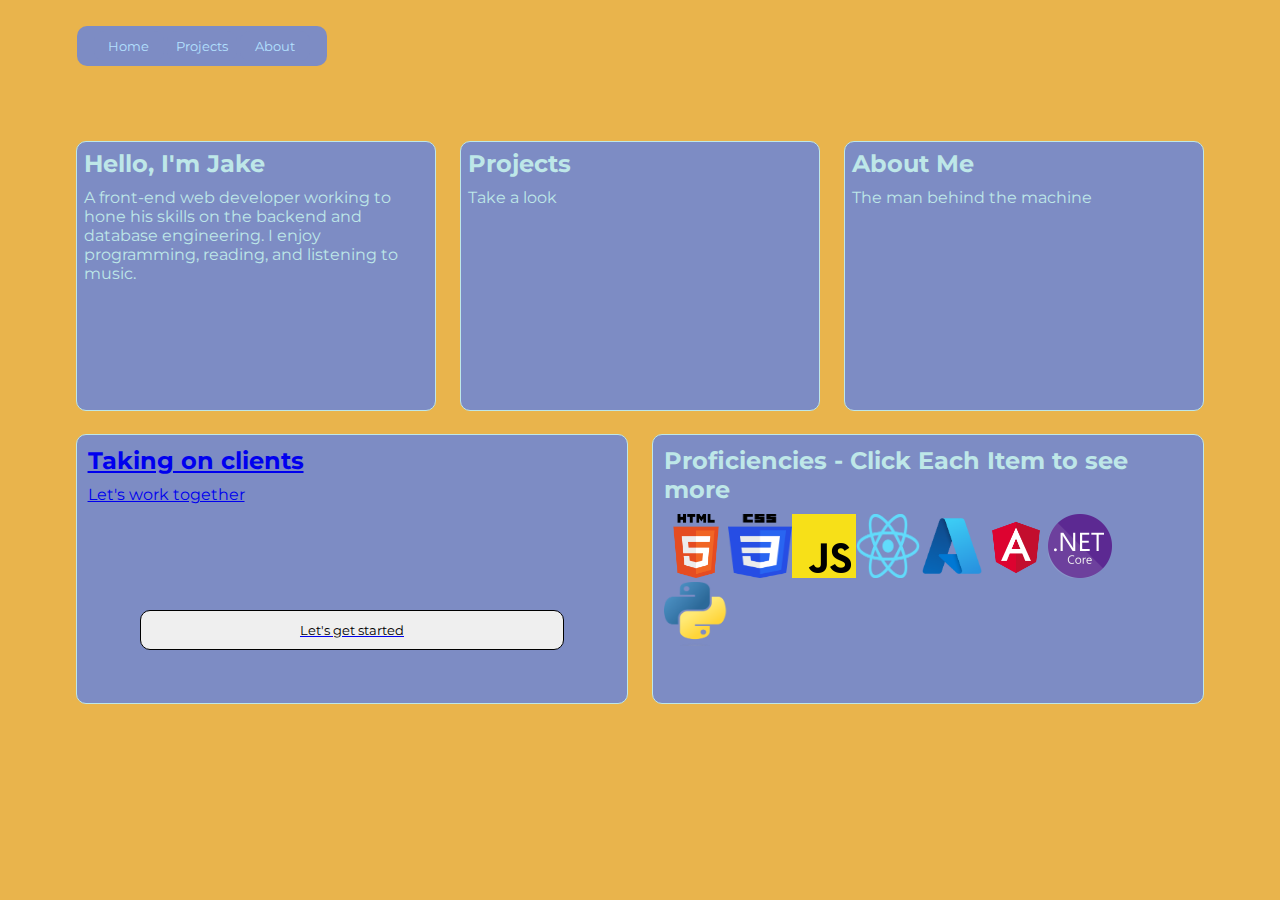
==== index.html @ 0e2a65b5 "added .NET project link to portfolio." ====
<!DOCTYPE html>
<html lang="en">
<head>
    <meta charset="UTF-8">
    <meta http-equiv="X-UA-Compatible" content="IE=edge">
    <meta name="viewport" content="width=device-width, initial-scale=1.0">
    <script src="Portfolio.js"></script>
    <title>Jacob Schoff Portfolio</title>
    <link rel="stylesheet" type="text/css" href="slick/slick.css"/>
    <link rel="stylesheet" type="text/css" href="slick/slick-theme.css"/>
    <link rel="stylesheet" href="Portfolio.css">
    <link rel="preconnect" href="https://fonts.googleapis.com">
    <link rel="preconnect" href="https://fonts.gstatic.com" crossorigin>
    <link href="https://fonts.googleapis.com/css2?family=Montserrat:ital,wght@0,100;0,200;0,300;0,400;1,100;1,200;1,300;1,400&family=Nunito:ital,wght@0,500;1,500&family=Roboto:ital,wght@0,100;0,300;0,400;0,500;0,700;0,900;1,100;1,300;1,400;1,500;1,700;1,900&display=swap" rel="stylesheet">
</head>
<body>
    <nav>
        <div id="topNav">
            <ul id="windowSelection">
                <li><button class="windowSelectionButton" id="navButtonHome" onclick="showHome()">Home</button></li>
                <li><button class="windowSelectionButton" id="navButtonPortfolio" onclick="showPortfolio()">Projects</button></li>
                <li><button class="windowSelectionButton" id="navButtonAbout" onclick="showAbout()">About</button></li>
            </ul>
        </div>
    </nav>

    <div id="homeArea" class="contentWindow">
        <div class="displayrow">
            <div class="textfield">
                <div class="textFieldContent">
                    <h2 class="windowTitle">Hello, I'm Jake</h2>
                    <p>A front-end web developer working to hone his skills on the backend and database engineering.
                        I enjoy programming, reading, and listening to music.
                    </p>
                </div>
            </div>
            <div class="textfield" onclick="showPortfolio()">
                <div class="textFieldContent" >
                    <h2 class="windowTitle" >Projects</h2>
                    <p>Take a look</p>
                </div>
            </div>
            <div class="textfield" onclick="showAbout()">
                <div class="textFieldContent">
                    <h2 class="windowTitle">About Me</h2>
                    <p>The man behind the machine</p>
                </div>
            </div>
        </div>
        <div class="displayrow">
            <div id="availableToWork" class="textfield">
                <div class="textFieldContent">
                    <a href="https://schoffsoftware.com/home">
                    <h2 class="windowTitle">Taking on clients</h2>
                    <p>Let's work together</p>
                    <div id="connectButtonField">
                       <button id="connectButton">Let's get started</button>
                    </div>
                    </a>
                </div>
            </div>
            <div id="proficiencies" class="textfield">
                <div class="textFieldContent">
                    <h2 class="windowTitle">Proficiencies - Click Each Item to see more</h2>
                    <div class="main-slider">
                        <ul id="languagePhotos">
                            <li><a href="JavaScriptProjects.html"><img class="languageLogo" title="HTML" src="./Assets/HTML5_logo_and_wordmark.svg.png"></a></li>
                            <li><a href="JavaScriptProjects.html"><img class="languageLogo" title="CSS" src="./Assets/CSS3_logo_and_wordmark.svg.png"></a></li>
                            <li><a href="JavaScriptProjects.html"><img class="languageLogo" title="JavaScript" src="./Assets/javascript.png"></a></li>
                            <li><a href="https://schoffsoftwaremortgageapp.netlify.app/"><img class="languageLogo" title="React" src="./Assets/React-icon.svg.png"></a></li>
                            <li><img class="languageLogo" title="Azure" src="./Assets/Microsoft Azure logo.png"></li>
                            <li><img class="languageLogo" title="Angular" src="./Assets/Angular Logo.png"></li>
                            <li><a href="https://github.com/jschoff155/FamilyRecipeApplication"><img class="languageLogo" title=".NET" src="./Assets/dotnet logo.png"></a></li>
                            <li><img class="languageLogo" title="Python" src="./Assets/Python-logo-notext.svg.png"></li>
                        </ul>
                    </div>
                </div>
            </div>
        </div>
    </div>
    
    
    <div id="portfolio" class="contentWindow">
        <div class="textfield">
            <div class="textFieldContent">
                <h2>Projects</h2>
                <div id="projectGuideArea">
                    <div class="projectArea">
                        <h2 class="projectTitle">Subzero Mobile Detailing</h2>
                        <h4 class="projectDescription">BUILT FOR CLIENT: Mobile detailing webpage for small business owner</h4>
                        <button class="projectButton" onclick="gotoSubZero()">See the page</button>
                    </div>
                    <div class="projectArea">
                        <h2 class="projectTitle">Ricos Tacos</h2>
                        <h4 class="projectDescription">BUILT FOR CLIENT: Includes a menu, hours, location, ingredients, and more about Ames' best Taco Truck</h4>
                        <button class="projectButton" onclick="gotoRicos()">See the page</button>
                    </div>
                    <div class="projectArea">
                        <h2 class="projectTitle">Home Finance Hero</h2>
                        <h4 class="projectDescription">React Application providing you a status on how ready for applying for a home loan you are.</h4>
                        <button class="projectButton">Coming Soon</button>
                    </div>
                </div>
            </div>
        </div>
    </div>
    
    
    <div id="aboutMe" class="contentWindow">
        <div class="textfield">
            <div class="textFieldContent">
                <h2>About Me</h2>
                <h2>Software Engineer</h2>
                <p>Continuous growth and development are how I choose to live my life. I practice coding, strength train, and learn new skills
                    to continue to better myself as an individual. Developing others into their best selves has been a hallmark of my professional career
                    acting as a team lead and facilitator for the better part of a decade.
                </p>
            </div>
        </div>
        <div id="educationArea">
            <div class="textfield">
                <div class="textFieldContent">
                    <h1>Continuing Education</h1>
                        <h2>Coursera</h2>
                    <div id="courseraCourses">
                        <div id="completedCourses">
                            <ul>
                                <li style="font-size:1.4em;">Completed Courses</li>
                                <li>ASP.NET for Experienced Developers Specialization</li>
                                <li>Introduction to .NET Core</li>
                            </ul>
                        </div>
                        <div id="enrolledCourses">
                            <ul>
                                <li style="font-size:1.4em;">Enrolled Courses</li>
                                <li>Meta Front-End Developer Professional Certificate</li>
                                <li>IBM Full Stack Software Developer Professional Certificate</li>
                            </ul>
                        </div>
                    </div>
                </div>
            </div>
        </div>
    </div>
</body>
</html>
---- Portfolio.css ----
*{
    margin:0;
    padding:0;
    box-sizing: border-box;
    font-family: 'Montserrat', sans-serif;
}
#portfolio, #aboutMe{
    display:none;
}
/*color pallet
#B4E1FF;;
#E9B44C;
#9B2915;
#595358;
*/
ul{
    list-style-type: none;
}
body{
    background-color: #E9B44C;
}
#topNav{
    margin-left:6%;
    margin-top: 2%;
    padding:5px;
    background-color: #7D8CC4;
    width:250px;
    border-radius: 10px;
}
#windowSelection{
    display:flex;
    justify-content: space-between;
    margin-left:5%;
    margin-right:5%;
}
.windowSelectionButton{
    background-color: #7D8CC4;
    color:#B4E1FF;
    border-radius:10px;
    border-style:none;
    width:70px;
    height:30px;
}
.windowSelectionButton:hover{
    background-color:#E9B44C;
}
.contentWindow{
margin:5%;
}
.displayrow{
    display:flex;
}
.textfield{
    width:90%;
    border-style:solid;
    border-width:1px;
    border-radius:10px;
    min-width:200px;
    margin: 1%;
    min-height:30vh;
    background-color: #7D8CC4;
    color:#BEE7E8;
}
.textFieldContent{
    margin:2%;
}
.windowTitle{
    margin-bottom:10px;
}
#connectButtonField{
    display:flex;
    margin-top:20%;
    justify-content: center;
}
#connectButton{
    width:80%;
    height:3em;
    border-style:solid;
    border-width:1px;
    border-radius:10px;
}
#educationArea{
    text-align:center;
}
#courseraCourses{
    column-count:2;
}
#projectGuideArea{
    display:flex;
}
.projectArea{
    width:30%;
    text-align: center;
    border-style:solid;
    margin:20px;
    padding:20px;
    border-radius:10px;
}
.projectButton, .projectTitle, .projectDescription{
    margin:20px;
}
.projectButton{
    width:50%;
    height: 3em;
}
.languageLogo{
    height:4em;
    width:4em;
}
.main-slider{
    display:flex;
    position: absolute;
}
#languagePhotos{
    flex-wrap:wrap;
}
@media only screen and (min-width:800px){
    #languagePhotos{
        display:flex;
        width:90%;
    }
}
@media only screen and (max-width: 800px){
    *{
        text-align: center;
    }
    #topNav{
        display:block;
        width:90%;
        padding:5px;
        background-color: #7D8CC4;
        border-radius: 10px;
    }
    #windowSelection{
        display:flex;
        margin-left:5%;
        margin-right:5%;
    }
    .windowSelectionButton{
        background-color: #7D8CC4;
        color:#B4E1FF;
        border-radius:10px;
        border-style:none;
        width:70px;
        height:30px;
    }
    .windowSelectionButton:hover{
        background-color:#E9B44C;
    }
    .contentWindow{
    margin:5%;
    }
    .displayrow{
        display:block;
    }
    .textfield{
        border-style:solid;
        border-width:1px;
        border-radius:10px;
        width:90%;
        min-height:30vh;
        background-color: #7D8CC4;
        color:#BEE7E8;
    }
    .windowTitle{
        margin-bottom:10px;
    }
    #connectButtonField{
        display:flex;
        margin-top:20%;
        justify-content: center;
    }
    #connectButton{
        width:80%;
        height:3em;
        border-style:solid;
        border-width:1px;
        border-radius:10px;
    }
    #languagePhotos{
        display: flex;
        width:80%;
        margin-left:10%;
        margin-right:10%;
    }
    .languageLogo{
        height:4em;
        width: 4em;
        margin:5px;
    }
    #educationArea{
        text-align:center;
    }
    #courseraCourses{
        column-count:2;
    }
    #projectGuideArea{
        display:block;
    }
    .projectArea{
        width:80%;
        text-align: center;
        border-style:solid;
        margin:20px;
        padding:20px;
        border-radius:10px;
    }
    .projectButton, .projectTitle, .projectDescription{
        margin:20px;
    }
    .projectButton{
        width:50%;
        height: 3em;
    }
}
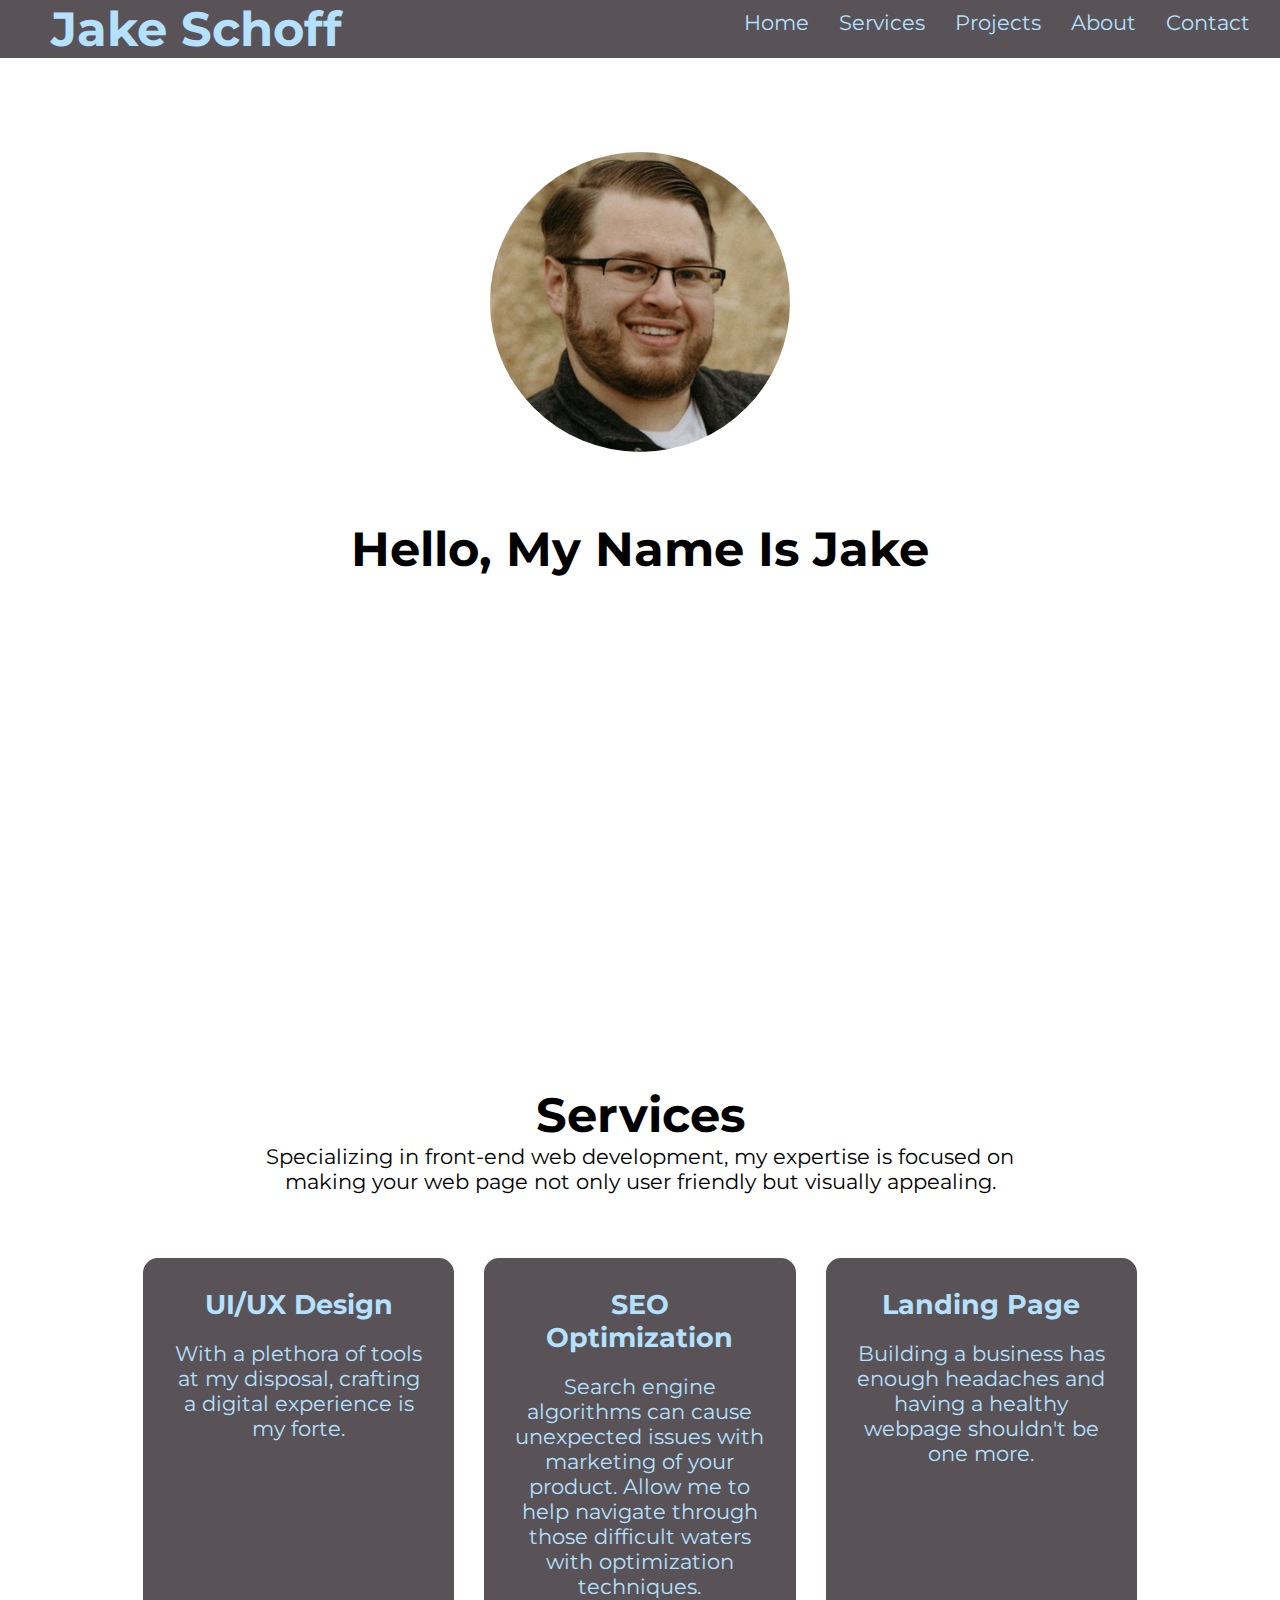
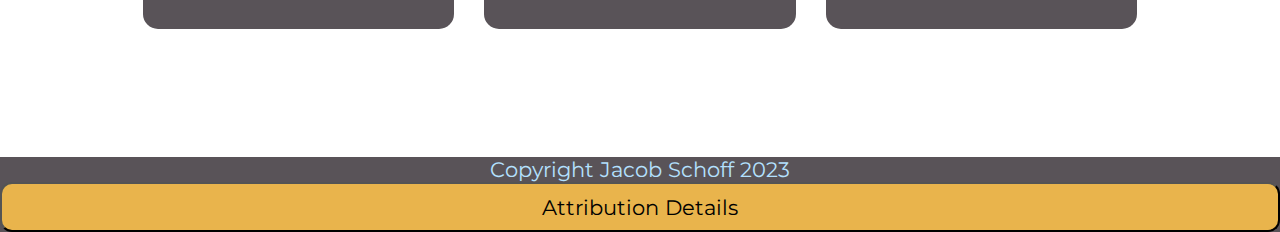
==== commit ec04662f: "Broke down portfolio page into separate pages." ====
--- a/index.html
+++ b/index.html
@@ -6,141 +6,80 @@
     <meta name="viewport" content="width=device-width, initial-scale=1.0">
     <script src="Portfolio.js"></script>
     <title>Jacob Schoff Portfolio</title>
-    <link rel="stylesheet" type="text/css" href="slick/slick.css"/>
-    <link rel="stylesheet" type="text/css" href="slick/slick-theme.css"/>
     <link rel="stylesheet" href="Portfolio.css">
     <link rel="preconnect" href="https://fonts.googleapis.com">
     <link rel="preconnect" href="https://fonts.gstatic.com" crossorigin>
     <link href="https://fonts.googleapis.com/css2?family=Montserrat:ital,wght@0,100;0,200;0,300;0,400;1,100;1,200;1,300;1,400&family=Nunito:ital,wght@0,500;1,500&family=Roboto:ital,wght@0,100;0,300;0,400;0,500;0,700;0,900;1,100;1,300;1,400;1,500;1,700;1,900&display=swap" rel="stylesheet">
 </head>
 <body>
-    <nav>
-        <div id="topNav">
-            <ul id="windowSelection">
-                <li><button class="windowSelectionButton" id="navButtonHome" onclick="showHome()">Home</button></li>
-                <li><button class="windowSelectionButton" id="navButtonPortfolio" onclick="showPortfolio()">Projects</button></li>
-                <li><button class="windowSelectionButton" id="navButtonAbout" onclick="showAbout()">About</button></li>
+    <nav id="Nav">
+        <h1 id="header-name">Jake Schoff</h1>
+        <div id="navMenu">
+            <ul>
+                <li><a href="#homeArea">Home</a></li>
+                <li><a href="#servicesArea">Services</a></li>
+                <li><a href="#projectArea">Projects</a></li>
+                <li><a href="#aboutMeArea">About</a></li>
+                <li><a href="#contactAreaHeader">Contact</a></li>
             </ul>
         </div>
+        <img onclick="menuClick()" id="menuButton" src="Assets/menu.png">
     </nav>
-
-    <div id="homeArea" class="contentWindow">
-        <div class="displayrow">
-            <div class="textfield">
-                <div class="textFieldContent">
-                    <h2 class="windowTitle">Hello, I'm Jake</h2>
-                    <p>A front-end web developer working to hone his skills on the backend and database engineering.
-                        I enjoy programming, reading, and listening to music.
-                    </p>
-                </div>
+    <div id="navMenuMobile">
+        <ul>
+            <li><a onclick="menuClose()" href="index.html">Home</a></li>
+            <li><a onclick="menuClose()" href="">References</a></li>
+            <li><a onclick="menuClose()" href="Projects.html">Projects</a></li>
+            <li><a onclick="menuClose()" href="About.html">About</a></li>
+            <li><a onclick="menuClose()" href="Contact.html">Contact</a></li>
+            <li><a onclick="menuClose()" href="">Close Menu</a></li>
+        </ul>
+    </div>
+    <div id="homeArea">
+        <div id="aboutMeArea">
+            <img id="aboutMePhoto" src="Assets/profile photo stand in.jpg" alt="Jacob_Schoff_Headshot">
+        </div>
+        <div id="homeArea_text">
+            <h1>Hello, My Name Is Jake</h1>
+        </div>
+    </div>
+    <div id="servicesArea">
+        <div id="servicesHeader">
+            <h1>Services</h1>
+            <p>Specializing in front-end web development, my expertise is focused on making your web page
+                not only user friendly but visually appealing.
+            </p>
+        </div>
+        <div id="servicesOffered_blocks">
+            <div class="serviceOffered_singleblock">
+                <h2 class="serviceOffered_header">UI/UX Design</h2>
+                <p class="serviceOffered_text">With a plethora of tools at my disposal, crafting a digital experience is my forte.</p>
             </div>
-            <div class="textfield" onclick="showPortfolio()">
-                <div class="textFieldContent" >
-                    <h2 class="windowTitle" >Projects</h2>
-                    <p>Take a look</p>
-                </div>
+            <div class="serviceOffered_singleblock">
+                <h2 class="serviceOffered_header">SEO Optimization</h2>
+                <p class="serviceOffered_text">Search engine algorithms can cause unexpected issues with marketing of your product. Allow me to help
+                    navigate through those difficult waters with optimization techniques.
+                </p>
             </div>
-            <div class="textfield" onclick="showAbout()">
-                <div class="textFieldContent">
-                    <h2 class="windowTitle">About Me</h2>
-                    <p>The man behind the machine</p>
-                </div>
-            </div>
-        </div>
-        <div class="displayrow">
-            <div id="availableToWork" class="textfield">
-                <div class="textFieldContent">
-                    <a href="https://schoffsoftware.com/home">
-                    <h2 class="windowTitle">Taking on clients</h2>
-                    <p>Let's work together</p>
-                    <div id="connectButtonField">
-                       <button id="connectButton">Let's get started</button>
-                    </div>
-                    </a>
-                </div>
-            </div>
-            <div id="proficiencies" class="textfield">
-                <div class="textFieldContent">
-                    <h2 class="windowTitle">Proficiencies - Click Each Item to see more</h2>
-                    <div class="main-slider">
-                        <ul id="languagePhotos">
-                            <li><a href="JavaScriptProjects.html"><img class="languageLogo" title="HTML" src="./Assets/HTML5_logo_and_wordmark.svg.png"></a></li>
-                            <li><a href="JavaScriptProjects.html"><img class="languageLogo" title="CSS" src="./Assets/CSS3_logo_and_wordmark.svg.png"></a></li>
-                            <li><a href="JavaScriptProjects.html"><img class="languageLogo" title="JavaScript" src="./Assets/javascript.png"></a></li>
-                            <li><a href="https://schoffsoftwaremortgageapp.netlify.app/"><img class="languageLogo" title="React" src="./Assets/React-icon.svg.png"></a></li>
-                            <li><img class="languageLogo" title="Azure" src="./Assets/Microsoft Azure logo.png"></li>
-                            <li><img class="languageLogo" title="Angular" src="./Assets/Angular Logo.png"></li>
-                            <li><a href="https://github.com/jschoff155/FamilyRecipeApplication"><img class="languageLogo" title=".NET" src="./Assets/dotnet logo.png"></a></li>
-                            <li><img class="languageLogo" title="Python" src="./Assets/Python-logo-notext.svg.png"></li>
-                        </ul>
-                    </div>
-                </div>
+            <div class="serviceOffered_singleblock">
+                <h2 class="serviceOffered_header">Landing Page</h2>
+                <p class="serviceOffered_text">Building a business has enough headaches and having a healthy webpage shouldn't be one more.
+                </p>
             </div>
         </div>
     </div>
-    
-    
-    <div id="portfolio" class="contentWindow">
-        <div class="textfield">
-            <div class="textFieldContent">
-                <h2>Projects</h2>
-                <div id="projectGuideArea">
-                    <div class="projectArea">
-                        <h2 class="projectTitle">Subzero Mobile Detailing</h2>
-                        <h4 class="projectDescription">BUILT FOR CLIENT: Mobile detailing webpage for small business owner</h4>
-                        <button class="projectButton" onclick="gotoSubZero()">See the page</button>
-                    </div>
-                    <div class="projectArea">
-                        <h2 class="projectTitle">Ricos Tacos</h2>
-                        <h4 class="projectDescription">BUILT FOR CLIENT: Includes a menu, hours, location, ingredients, and more about Ames' best Taco Truck</h4>
-                        <button class="projectButton" onclick="gotoRicos()">See the page</button>
-                    </div>
-                    <div class="projectArea">
-                        <h2 class="projectTitle">Home Finance Hero</h2>
-                        <h4 class="projectDescription">React Application providing you a status on how ready for applying for a home loan you are.</h4>
-                        <button class="projectButton">Coming Soon</button>
-                    </div>
-                </div>
-            </div>
+    <footer>
+        <p>Copyright Jacob Schoff 2023</p>
+        <div id="footerAttributionAreaButtons">
+            <button class="attributionButton" onclick="showAttribution()" id="attributionareabtn">Attribution Details</button>
+            <button class="attributionButton" onclick="closeAttribution()"id="attributionareaclosebtn">Close Attribution Details</button>
         </div>
-    </div>
-    
-    
-    <div id="aboutMe" class="contentWindow">
-        <div class="textfield">
-            <div class="textFieldContent">
-                <h2>About Me</h2>
-                <h2>Software Engineer</h2>
-                <p>Continuous growth and development are how I choose to live my life. I practice coding, strength train, and learn new skills
-                    to continue to better myself as an individual. Developing others into their best selves has been a hallmark of my professional career
-                    acting as a team lead and facilitator for the better part of a decade.
-                </p>
-            </div>
+        <div id="attributionArea">
+            <a href="https://www.flaticon.com/free-animated-icons/phone" title="phone animated icons">Phone animated icons created by Freepik - Flaticon</a><br>
+            <a href="https://www.flaticon.com/free-animated-icons/email" title="email animated icons">Email animated icons created by Freepik - Flaticon</a><br>
+            <a href="https://www.flaticon.com/free-icons/github" title="github icons">Github icons created by Pixel perfect - Flaticon</a><br>
+            <a href="https://www.flaticon.com/free-icons/menu" title="menu icons">Menu icons created by ariefstudio - Flaticon</a>
         </div>
-        <div id="educationArea">
-            <div class="textfield">
-                <div class="textFieldContent">
-                    <h1>Continuing Education</h1>
-                        <h2>Coursera</h2>
-                    <div id="courseraCourses">
-                        <div id="completedCourses">
-                            <ul>
-                                <li style="font-size:1.4em;">Completed Courses</li>
-                                <li>ASP.NET for Experienced Developers Specialization</li>
-                                <li>Introduction to .NET Core</li>
-                            </ul>
-                        </div>
-                        <div id="enrolledCourses">
-                            <ul>
-                                <li style="font-size:1.4em;">Enrolled Courses</li>
-                                <li>Meta Front-End Developer Professional Certificate</li>
-                                <li>IBM Full Stack Software Developer Professional Certificate</li>
-                            </ul>
-                        </div>
-                    </div>
-                </div>
-            </div>
-        </div>
-    </div>
+    </footer>
 </body>
 </html>--- a/Portfolio.css
+++ b/Portfolio.css
@@ -4,212 +4,517 @@
     box-sizing: border-box;
     font-family: 'Montserrat', sans-serif;
 }
-#portfolio, #aboutMe{
-    display:none;
-}
-/*color pallet
-#B4E1FF;;
-#E9B44C;
-#9B2915;
-#595358;
-*/
 ul{
     list-style-type: none;
 }
-body{
-    background-color: #E9B44C;
-}
-#topNav{
-    margin-left:6%;
-    margin-top: 2%;
-    padding:5px;
-    background-color: #7D8CC4;
-    width:250px;
-    border-radius: 10px;
-}
-#windowSelection{
-    display:flex;
-    justify-content: space-between;
-    margin-left:5%;
-    margin-right:5%;
-}
-.windowSelectionButton{
-    background-color: #7D8CC4;
-    color:#B4E1FF;
-    border-radius:10px;
-    border-style:none;
-    width:70px;
-    height:30px;
-}
-.windowSelectionButton:hover{
-    background-color:#E9B44C;
-}
-.contentWindow{
-margin:5%;
-}
-.displayrow{
-    display:flex;
-}
-.textfield{
-    width:90%;
-    border-style:solid;
-    border-width:1px;
-    border-radius:10px;
-    min-width:200px;
-    margin: 1%;
-    min-height:30vh;
-    background-color: #7D8CC4;
-    color:#BEE7E8;
-}
-.textFieldContent{
-    margin:2%;
-}
-.windowTitle{
-    margin-bottom:10px;
-}
-#connectButtonField{
-    display:flex;
-    margin-top:20%;
-    justify-content: center;
-}
-#connectButton{
-    width:80%;
-    height:3em;
-    border-style:solid;
-    border-width:1px;
-    border-radius:10px;
-}
-#educationArea{
-    text-align:center;
-}
-#courseraCourses{
-    column-count:2;
-}
-#projectGuideArea{
-    display:flex;
-}
-.projectArea{
-    width:30%;
-    text-align: center;
-    border-style:solid;
-    margin:20px;
-    padding:20px;
-    border-radius:10px;
-}
-.projectButton, .projectTitle, .projectDescription{
-    margin:20px;
-}
-.projectButton{
-    width:50%;
-    height: 3em;
-}
-.languageLogo{
-    height:4em;
-    width:4em;
-}
-.main-slider{
-    display:flex;
-    position: absolute;
-}
-#languagePhotos{
-    flex-wrap:wrap;
-}
-@media only screen and (min-width:800px){
-    #languagePhotos{
-        display:flex;
-        width:90%;
-    }
-}
-@media only screen and (max-width: 800px){
+a{
+    font-size:1.3rem;
+}
+li{
+    font-size:1.4rem;
+}
+#finalProject{
+    color:#E9B44C;
+}
+#courseCompetencies{
+    padding-bottom:15px;
+}
+#compeltedScreenshot{
+    background-color: white;
+}
+@media only screen and (max-width: 800px) {
     *{
         text-align: center;
     }
-    #topNav{
+    h1{
+        font-size:3rem;
+    }
+    h2{
+        font-size:1.7rem;
+    }
+    p{
+        font-size:1.3rem;
+    }
+    #navMenu{
+        display:none;
+    }
+    #servicesOffered_blocks{
+        display:flex;
+        flex-direction: column;
+        align-items: center;
+    }
+    .serviceOffered_singleblock{
         display:block;
-        width:90%;
-        padding:5px;
-        background-color: #7D8CC4;
-        border-radius: 10px;
-    }
-    #windowSelection{
-        display:flex;
+        margin-bottom:30px;
+        min-width:100%;
+    }
+    .projectScreenshot, .projectCard{
+        flex-direction: column;
+        align-items: center;
+    }
+    #contactArea{
+        display:flex;
+        flex-direction: column;
+        align-items: center;
+    }
+    .contactArea_window{
+        display:block;
+        margin-bottom:30px;
+        background-color: #595358;
+        min-width:350px;
+        height:200px;
+        color:#B4E1FF;
+        border-radius: 10%;
+        margin-left:10%;
+        margin-right:10%;
+    }
+    .projectrow{
+        display:flex;
+    }
+    a{
+        font-size:21px;
+        text-decoration: none;
+        color:#B4E1FF
+    }
+    a:hover{
+        color:#E9B44C;
+    }
+    button{
+        background-color: #E9B44C;
+        border-radius: 12px;
+        width:200px;
+        height:50px;
+        font-size:1.3rem;
+    }
+    button:hover{
+        opacity: .75;
+        background-color: #595358;
+        color:#B4E1FF;
+    }
+    nav {
+        display:inline-flex;
+        color:#B4E1FF;
+        width:100%;
+        background-color: #595358;
+        font-size:30px;
+    }
+    #navMenu{
+        display:none;
+    }
+    #navMenuMobile{
+        display:none;
+        color:#B4E1FF; 
+        background-color: #595358;
+    }
+    #navMenuMobile>ul{
+        font-size: 1.7rem;
+    }
+    #navMenuMobile>ul>li{
+        padding-bottom:5px;
+    }
+    #menuButton{
+        display:block;
+        height:50px;
+        width:50px;
+        margin-right:3%;
+        margin-top:1%;
+    }
+    #header-name{
+        margin-left:5%;
+        text-align: left;
+        width:80%;
+    }
+    #navMenuMobile>ul{
+        list-style: none;
+        display:block;
+        width:100%;
+    }
+    #navMenu>ul>li{
+        padding-right:30px;
+    }
+    #navMenu>ul>li:hover{
+        color:#9B2915;
+    }
+    #homeArea{
+        height:50vh;
+    }
+
+    #homeArea_text{
+        margin-top:20%;
+        margin-bottom:20%;
+    }
+    #servicesHeader{
+        text-align: center;
+        padding-top:50px;
+        padding-bottom:50px;
+        margin-left:10%;
+        margin-right:10%;
+    }
+    #servicesOffered_blocks{
+        display:inline-flex;
+        margin-left:10%;
+        margin-right:10%;
+    }
+    .serviceOffered_singleblock{
+        background-color: #595358;
+        width:33%;
+        padding:30px;
+        margin-left:15px;
+        margin-right:15px;
+        border-radius: 15px;
+        color:#B4E1FF;
+        text-align: center;
+    }
+    .serviceOffered_header{
+        padding-bottom:20px;
+    }
+    #projectHeader, #servicesArea, #projectArea{
+        margin-top:10%;
+    }
+    #projectHeader, #projectSubHeader{
+        text-align: center;
+        padding-bottom:10px;
+        margin-left:10%;
+        margin-right:10%;
+    }
+    .projectrow{
+        display:flex;
+        flex-direction: column;
+        min-height:200px;
+        border-style:solid;
+        border-width:3px;
+        border-color:#E9B44C;
+    }
+    .projectButtonArea{
+        display:flex;
+        justify-content: center;
+        margin-bottom:20px;
+    }
+    .projectRowButton{
+        background-color: #E9B44C;
+        border-radius: 12px;
+        min-width:100px;
+        min-height:50px;
+        font-size:1.3rem;
+    }
+    .projectCard{
+        display:block;
+        width:100%;
+        padding-left:30px;
+        padding-right:30px;
+        padding-top:30px;
+    }
+    .projectScreenshot{
+        display:flex;
+        width:100%;
+        justify-content: center;
+        align-items: center;
+        background-color: #595358;
+        color:#B4E1FF;
+        min-height:100px;
+    }
+    .projectTitle{
+        padding-bottom:10px;
+    }
+    .projectText{
+        padding-bottom:10px;
+    }
+    #aboutMeArea{
+        display:flex;
+        flex-direction: column;
+        justify-content: center;
+    }
+    #aboutMePhoto{
+        height:300px;
+        width:300px;
+        margin:auto;
+        border-radius: 50%;
+        margin-top:30px;
+    }
+    #aboutMeText{
+        margin-top:10%;
         margin-left:5%;
         margin-right:5%;
     }
-    .windowSelectionButton{
-        background-color: #7D8CC4;
-        color:#B4E1FF;
-        border-radius:10px;
-        border-style:none;
-        width:70px;
-        height:30px;
-    }
-    .windowSelectionButton:hover{
-        background-color:#E9B44C;
-    }
-    .contentWindow{
-    margin:5%;
-    }
-    .displayrow{
-        display:block;
-    }
-    .textfield{
+    #educationArea{
+        margin-top:10%;
+    }
+    #educloseButton, #courseCompetencies{
+        display:none;
+    }
+    #courseraCourses{
+        margin-bottom:30px;
+        background-color: #595358;
+        color:#B4E1FF;
+        border-radius: 10%;
+        margin-left:5%;
+        margin-right:5%;
+    }
+    #courseCompetencies>li{
+        margin-top:15px;
+        margin-bottom:15px;
+        margin-left:10%;
+        margin-right:10%;
+    }
+    #contactAreaHeader{
+        text-align: center;
+        margin-top:10%;
+        padding-bottom:20px;
+    }
+    #contactArea{
+        margin-left: 10%;
+        margin-right: 10%;
+    }
+    .icon{
+        height:100px;
+        width:100px;
+    }
+    .contactArea_textbox{
+        text-align: center;
+        padding-top:20px;
+    }
+    .contactArea_boxhead{
+        padding-bottom:10px;
+    }
+    footer{
+        margin-top:10%;
+        background-color:#595358;
+        color:#B4E1FF;
+        text-align: center;
+    }
+    #footerAttributionAreaButtons{
+        width:100%;
+    }
+    .attributionButton, #eduButton, #educloseButton{
+        width:100%;
+    }
+    #attributionArea, #attributionareaclosebtn{
+        display:none;
+    }
+    
+}
+@media only screen and (min-width: 800px) {
+    #menuButton{
+        display:none;
+    }
+    h1{
+        font-size:3rem;
+    }
+    h2{
+        font-size:1.7rem;
+    }
+    p{
+        font-size:1.3rem;
+    }
+    #mobileView{
+        display:none;
+    }
+    a{
+        font-size:21px;
+        text-decoration: none;
+        color:#B4E1FF
+    }
+    a:hover{
+        color:#E9B44C;
+    }
+    button{
+        background-color: #E9B44C;
+        border-radius: 12px;
+        width:200px;
+        height:50px;
+        font-size:1.3rem;
+    }
+    button:hover{
+        opacity: .75;
+        background-color: #595358;
+        color:#B4E1FF;
+    }
+    nav {
+        display:inline-flex;
+        column-count:2;
+        color:#B4E1FF;
+        width:100%;
+        background-color: #595358;
+        font-size:30px;
+    }
+    #navMenuMobile{
+        display:none;
+    }
+    #menuButton{
+        height:60px;
+        width:60px;
+    }
+    #header-name{
+        margin-left:4%;
+        column-width: auto;
+        width:60%;
+    }
+    #navMenu>ul{
+        list-style: none;
+        display:inline-flex;
+        margin-top:1.5%;
+    }
+    #navMenu>ul>li{
+        padding-right:30px;
+    }
+    #navMenu>ul>li:hover{
+        color:#9B2915;
+    }
+    #homeArea{
+        height:100vh;
+        
+    }
+    #homeArea_text{
+        display:flex;
+        justify-content: center;
+        align-items: center;
+    }
+    #servicesHeader, #aboutMeArea, #aboutMeText, #educationArea, #contactAreaHeader{
+        text-align: center;
+        margin-top:5%;
+        margin-bottom:5%;
+    }
+    #servicesHeader{
+        margin-left:20%;
+        margin-right:20%;
+    }
+    #servicesOffered_blocks{
+        display:inline-flex;
+        margin-left:10%;
+        margin-right:10%;
+    }
+    .serviceOffered_singleblock{
+        background-color: #595358;
+        width:33%;
+        padding:30px;
+        margin-left:15px;
+        margin-right:15px;
+        border-radius: 15px;
+        color:#B4E1FF;
+        text-align: center;
+    }
+    .serviceOffered_header{
+        padding-bottom:20px;
+    }
+    #projectHeader{
+        margin-top:10%;
+    }
+    #projectHeader, #projectSubHeader{
+        text-align: center;
+        padding-bottom:10px;
+    }
+    .projectrow{
         border-style:solid;
-        border-width:1px;
-        border-radius:10px;
-        width:90%;
-        min-height:30vh;
-        background-color: #7D8CC4;
-        color:#BEE7E8;
-    }
-    .windowTitle{
-        margin-bottom:10px;
-    }
-    #connectButtonField{
-        display:flex;
-        margin-top:20%;
+        border-width:3px;
+        border-color:#E9B44C;
+        display:flex;
+        min-height:200px;
+    }
+    .projectButtonArea{
+        display:flex;
+        margin-bottom:20px;
+    }
+    .projectRowButton{
+        background-color: #E9B44C;
+        border-radius: 12px;
+        min-width:100px;
+        min-height:50px;
+        font-size:1.3rem;
+    }
+    img{
+        width:100%;
+    }
+    .projectCard{
+        width:50%;
+        padding-left:30px;
+        padding-right:30px;
+        padding-top:30px;
+    }
+    .projectScreenshot{
+        display:flex;
+        width:50%;
         justify-content: center;
-    }
-    #connectButton{
-        width:80%;
-        height:3em;
-        border-style:solid;
-        border-width:1px;
-        border-radius:10px;
-    }
-    #languagePhotos{
-        display: flex;
-        width:80%;
-        margin-left:10%;
-        margin-right:10%;
-    }
-    .languageLogo{
-        height:4em;
-        width: 4em;
-        margin:5px;
-    }
-    #educationArea{
-        text-align:center;
+        align-items: center;
+        background-color: #595358;
+        color:#B4E1FF;
+    }
+    .projectTitle{
+        padding-bottom:10px;
+    }
+    .projectText{
+        padding-bottom:10px;
+    }
+    #aboutMePhoto{
+        height:300px;
+        width:300px;
+        margin:auto;
+        border-radius: 50%;
+        margin-top:30px;
+    }
+    #aboutMeText, #educationArea{
+        text-align: center;
+        margin-left:20%;
+        margin-right:20%;
     }
     #courseraCourses{
-        column-count:2;
-    }
-    #projectGuideArea{
-        display:block;
-    }
-    .projectArea{
-        width:80%;
-        text-align: center;
-        border-style:solid;
-        margin:20px;
-        padding:20px;
-        border-radius:10px;
-    }
-    .projectButton, .projectTitle, .projectDescription{
-        margin:20px;
-    }
-    .projectButton{
-        width:50%;
-        height: 3em;
-    }
-}+        background-color: #595358;
+        color: #B4E1FF;
+        border-radius: 10%;
+    }
+    #contactAreaHeader{
+        text-align: center;
+        margin-top:10%;
+        padding-bottom:20px;
+    }
+    #contactArea{
+        column-count: 3;
+        display:flex;
+        justify-content: space-between;
+        margin-left:5%;
+        margin-right:5%;
+    }
+    .icon{
+        height:100px;
+        width:100px;
+    }
+    .contactArea_window{
+        background-color: #595358;
+        width:350px;
+        height:200px;
+        color:#B4E1FF;
+        border-radius: 10%;
+        margin-left:1%;
+        margin-right:1%;
+    }
+    #emailcontactwindow{
+        min-width:350px !important;
+    }
+    .contactArea_textbox{
+        text-align: center;
+        padding-top:20px;
+    }
+    .contactArea_boxhead{
+        padding-bottom:10px;
+    }
+    #educloseButton, #courseCompetencies{
+        display:none;
+    }
+    #courseCompetencies>li{
+        margin-top:15px;
+        margin-bottom:15px;
+        margin-left:10%;
+        margin-right:10%;
+    }
+    footer{
+        margin-top:10%;
+        background-color:#595358;
+        color:#B4E1FF;
+        text-align: center;
+    }
+    .attributionButton, #eduButton, #educloseButton{
+        width:100%;
+    }
+    #attributionArea, #attributionareaclosebtn{
+        display:none;
+    }
+}
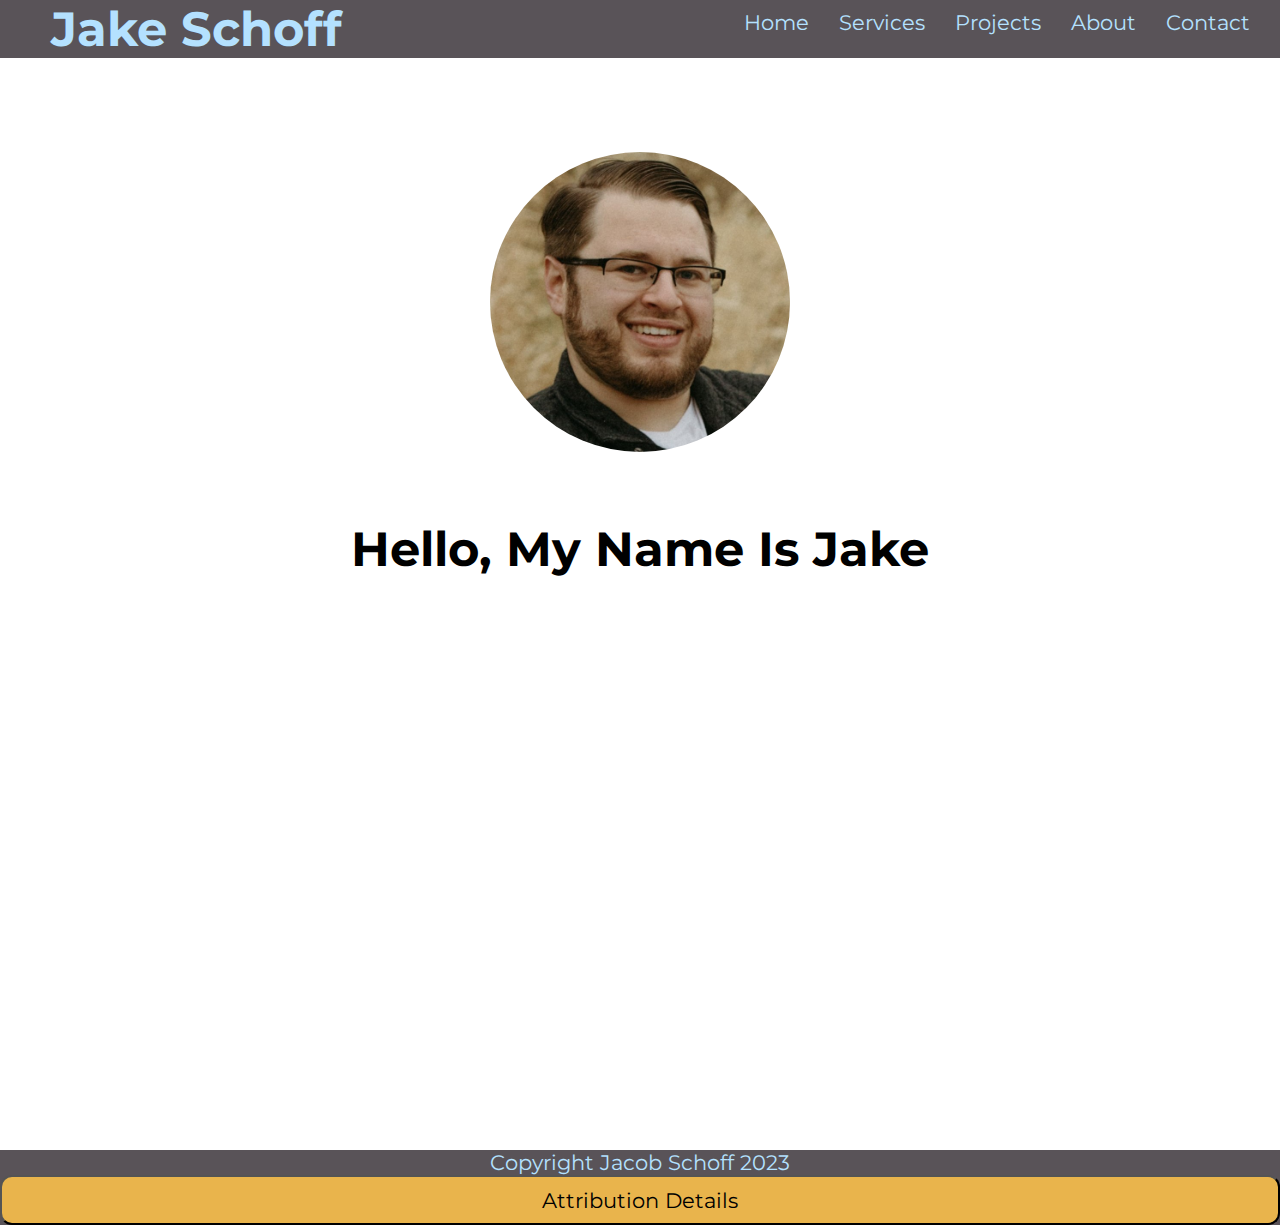
==== commit 24982a7f: "Added top navigation to all pages." ====
--- a/index.html
+++ b/index.html
@@ -43,31 +43,7 @@
             <h1>Hello, My Name Is Jake</h1>
         </div>
     </div>
-    <div id="servicesArea">
-        <div id="servicesHeader">
-            <h1>Services</h1>
-            <p>Specializing in front-end web development, my expertise is focused on making your web page
-                not only user friendly but visually appealing.
-            </p>
-        </div>
-        <div id="servicesOffered_blocks">
-            <div class="serviceOffered_singleblock">
-                <h2 class="serviceOffered_header">UI/UX Design</h2>
-                <p class="serviceOffered_text">With a plethora of tools at my disposal, crafting a digital experience is my forte.</p>
-            </div>
-            <div class="serviceOffered_singleblock">
-                <h2 class="serviceOffered_header">SEO Optimization</h2>
-                <p class="serviceOffered_text">Search engine algorithms can cause unexpected issues with marketing of your product. Allow me to help
-                    navigate through those difficult waters with optimization techniques.
-                </p>
-            </div>
-            <div class="serviceOffered_singleblock">
-                <h2 class="serviceOffered_header">Landing Page</h2>
-                <p class="serviceOffered_text">Building a business has enough headaches and having a healthy webpage shouldn't be one more.
-                </p>
-            </div>
-        </div>
-    </div>
+    
     <footer>
         <p>Copyright Jacob Schoff 2023</p>
         <div id="footerAttributionAreaButtons">
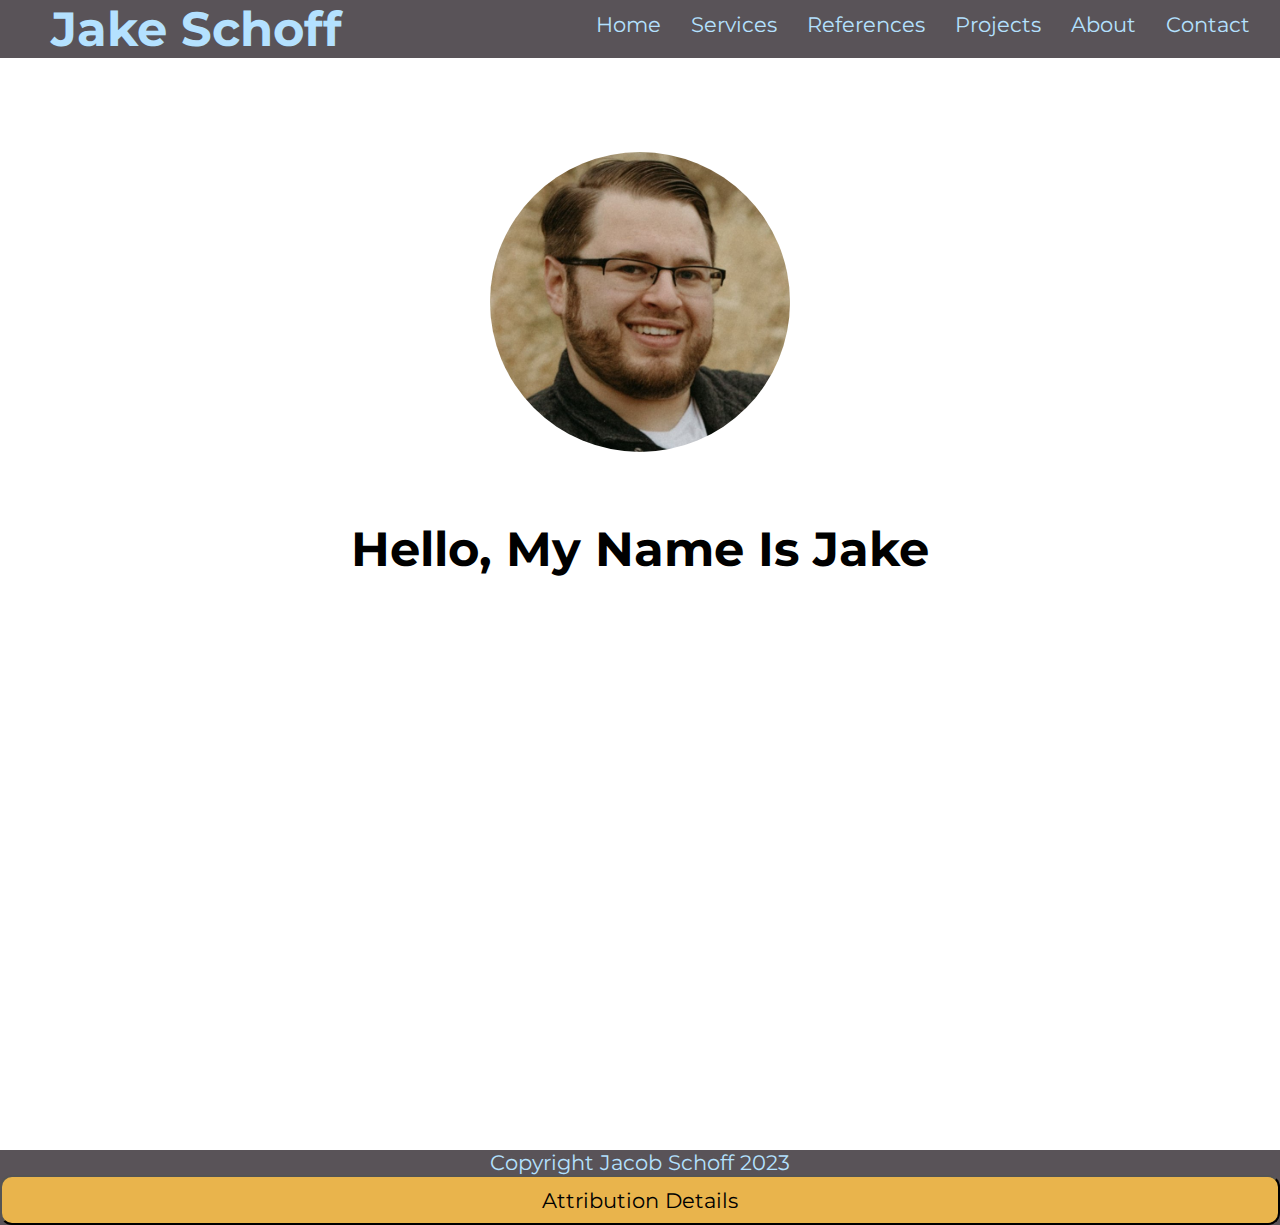
==== commit efa080c4: "Updated navigation links and titles on all pages." ====
--- a/index.html
+++ b/index.html
@@ -16,11 +16,12 @@
         <h1 id="header-name">Jake Schoff</h1>
         <div id="navMenu">
             <ul>
-                <li><a href="#homeArea">Home</a></li>
-                <li><a href="#servicesArea">Services</a></li>
-                <li><a href="#projectArea">Projects</a></li>
-                <li><a href="#aboutMeArea">About</a></li>
-                <li><a href="#contactAreaHeader">Contact</a></li>
+                <li><a href="index.html">Home</a></li>
+                <li><a href="Services.html">Services</a></li>
+                <li><a href="References.html">References</a></li>
+                <li><a href="Projects.html">Projects</a></li>
+                <li><a href="About.html">About</a></li>
+                <li><a href="Contact.html">Contact</a></li>
             </ul>
         </div>
         <img onclick="menuClick()" id="menuButton" src="Assets/menu.png">
@@ -28,7 +29,8 @@
     <div id="navMenuMobile">
         <ul>
             <li><a onclick="menuClose()" href="index.html">Home</a></li>
-            <li><a onclick="menuClose()" href="">References</a></li>
+            <li><a onclick="menuClose()" href="Services.html">Services</a></li>
+            <li><a onclick="menuClose()" href="References.html">References</a></li>
             <li><a onclick="menuClose()" href="Projects.html">Projects</a></li>
             <li><a onclick="menuClose()" href="About.html">About</a></li>
             <li><a onclick="menuClose()" href="Contact.html">Contact</a></li>
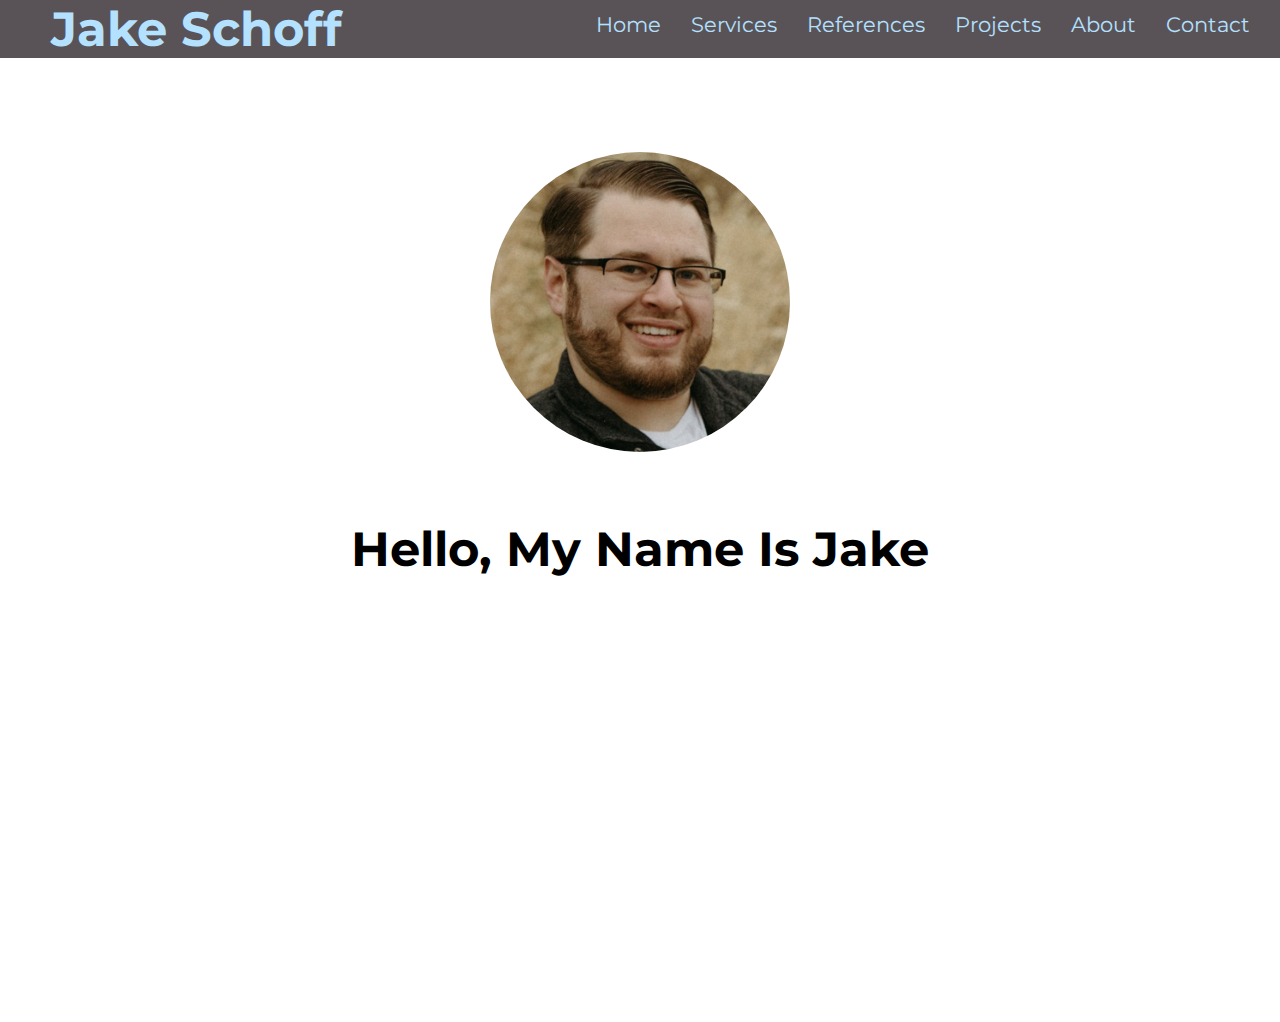
==== commit a477fbb1: "Removed unnecessary footer from index page." ====
--- a/index.html
+++ b/index.html
@@ -44,20 +44,8 @@
         <div id="homeArea_text">
             <h1>Hello, My Name Is Jake</h1>
         </div>
+        <h3></h3>
     </div>
     
-    <footer>
-        <p>Copyright Jacob Schoff 2023</p>
-        <div id="footerAttributionAreaButtons">
-            <button class="attributionButton" onclick="showAttribution()" id="attributionareabtn">Attribution Details</button>
-            <button class="attributionButton" onclick="closeAttribution()"id="attributionareaclosebtn">Close Attribution Details</button>
-        </div>
-        <div id="attributionArea">
-            <a href="https://www.flaticon.com/free-animated-icons/phone" title="phone animated icons">Phone animated icons created by Freepik - Flaticon</a><br>
-            <a href="https://www.flaticon.com/free-animated-icons/email" title="email animated icons">Email animated icons created by Freepik - Flaticon</a><br>
-            <a href="https://www.flaticon.com/free-icons/github" title="github icons">Github icons created by Pixel perfect - Flaticon</a><br>
-            <a href="https://www.flaticon.com/free-icons/menu" title="menu icons">Menu icons created by ariefstudio - Flaticon</a>
-        </div>
-    </footer>
 </body>
 </html>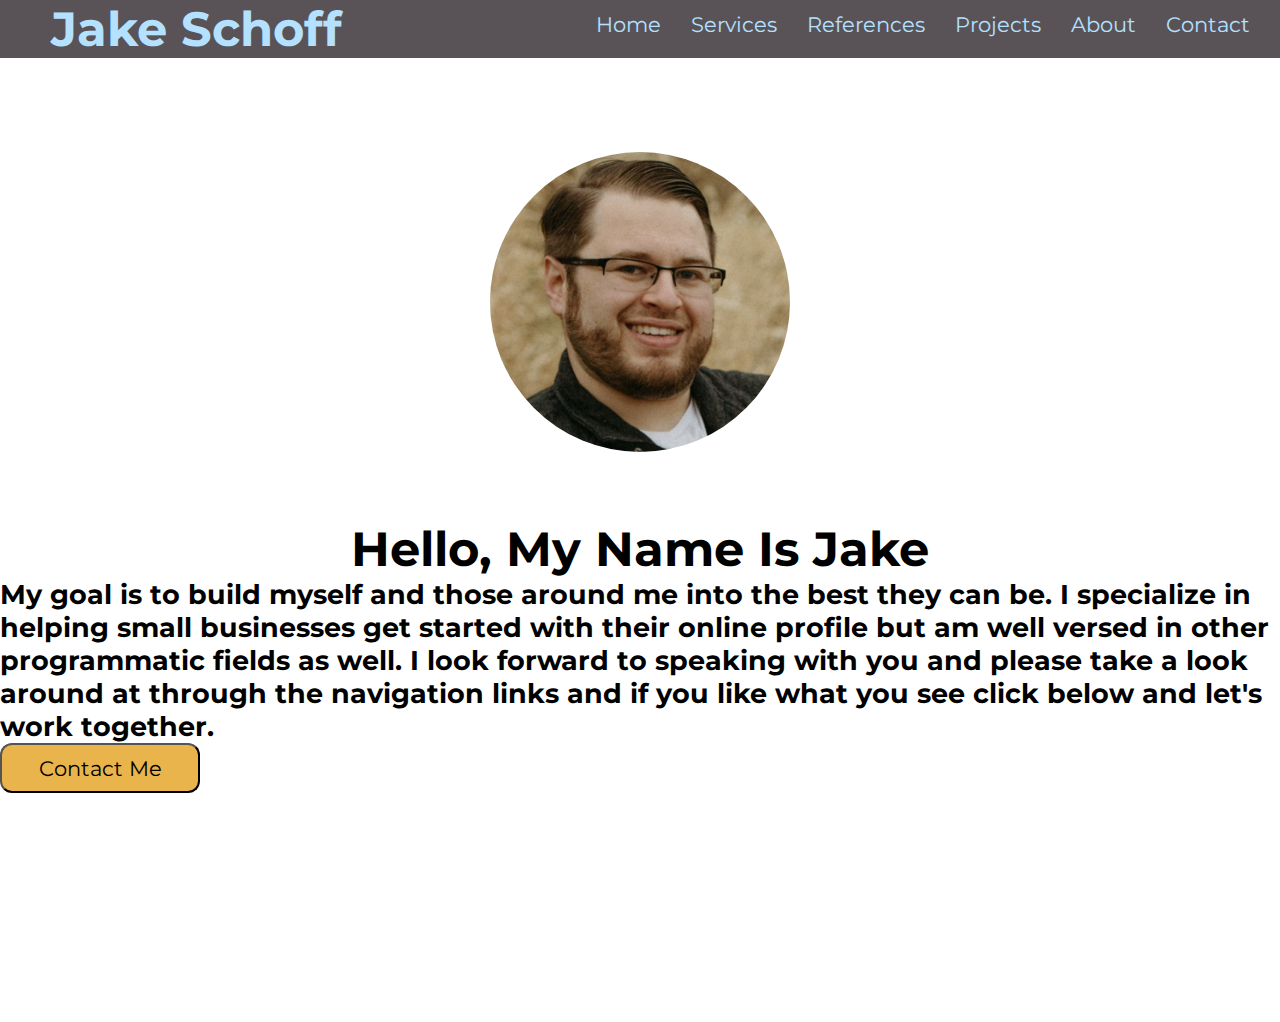
==== commit b1c68d6f: "Updated references information and revised index content." ====
--- a/index.html
+++ b/index.html
@@ -44,7 +44,10 @@
         <div id="homeArea_text">
             <h1>Hello, My Name Is Jake</h1>
         </div>
-        <h3></h3>
+        <h2>My goal is to build myself and those around me into the best they can be. I specialize in helping small businesses get started with their online profile but am well versed in other programmatic fields as well.
+            I look forward to speaking with you and please take a look around at through the navigation links and if you like what you see click below and let's work together.
+        </h2>
+        <a href="Contact.html"><button>Contact Me</button></a>
     </div>
     
 </body>
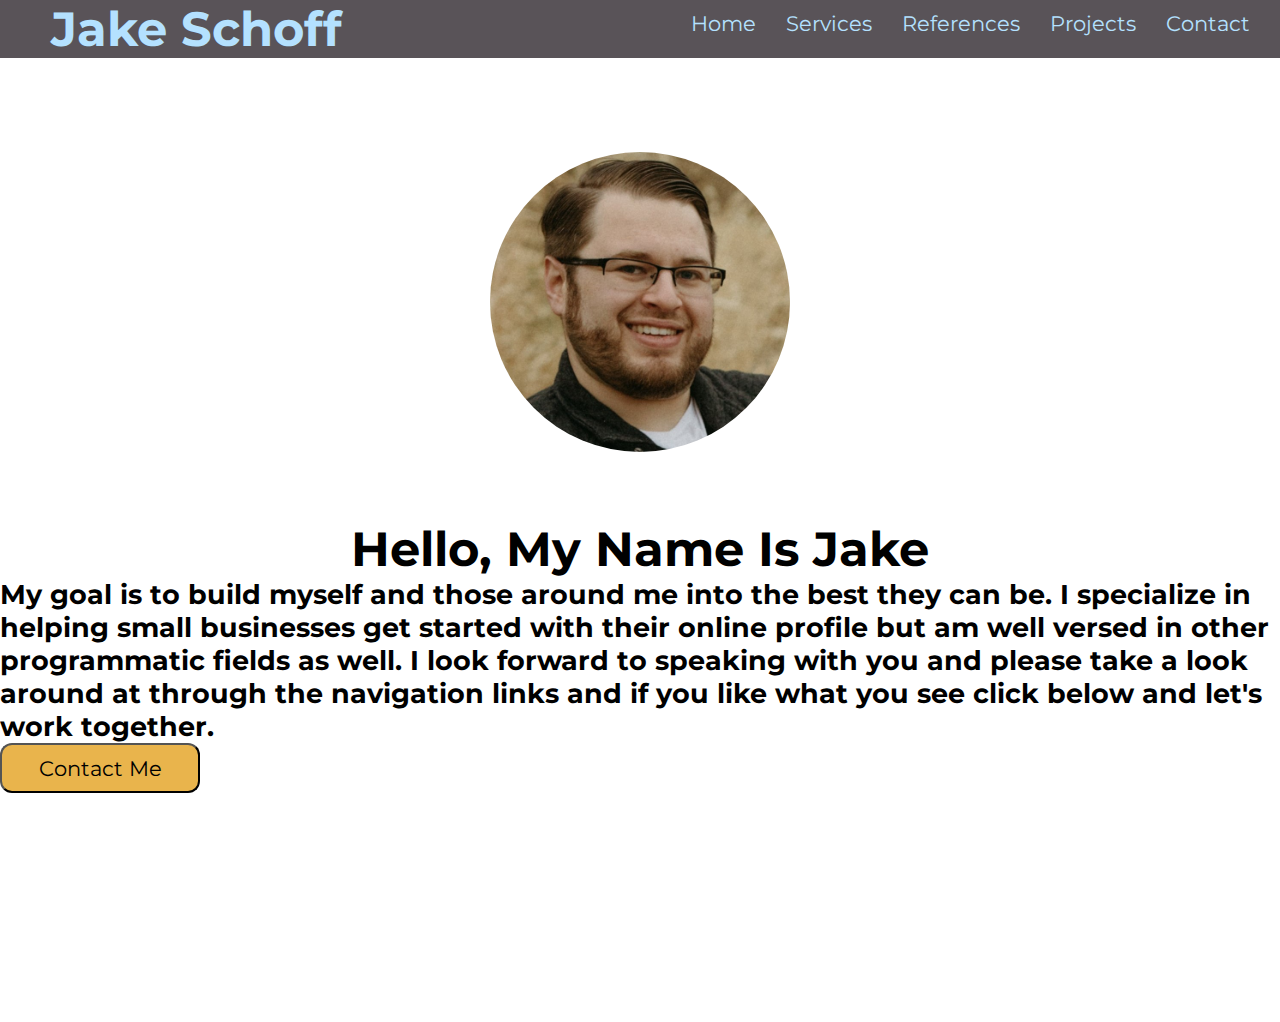
==== commit f0df2293: "Removed about page." ====
--- a/index.html
+++ b/index.html
@@ -20,7 +20,6 @@
                 <li><a href="Services.html">Services</a></li>
                 <li><a href="References.html">References</a></li>
                 <li><a href="Projects.html">Projects</a></li>
-                <li><a href="About.html">About</a></li>
                 <li><a href="Contact.html">Contact</a></li>
             </ul>
         </div>
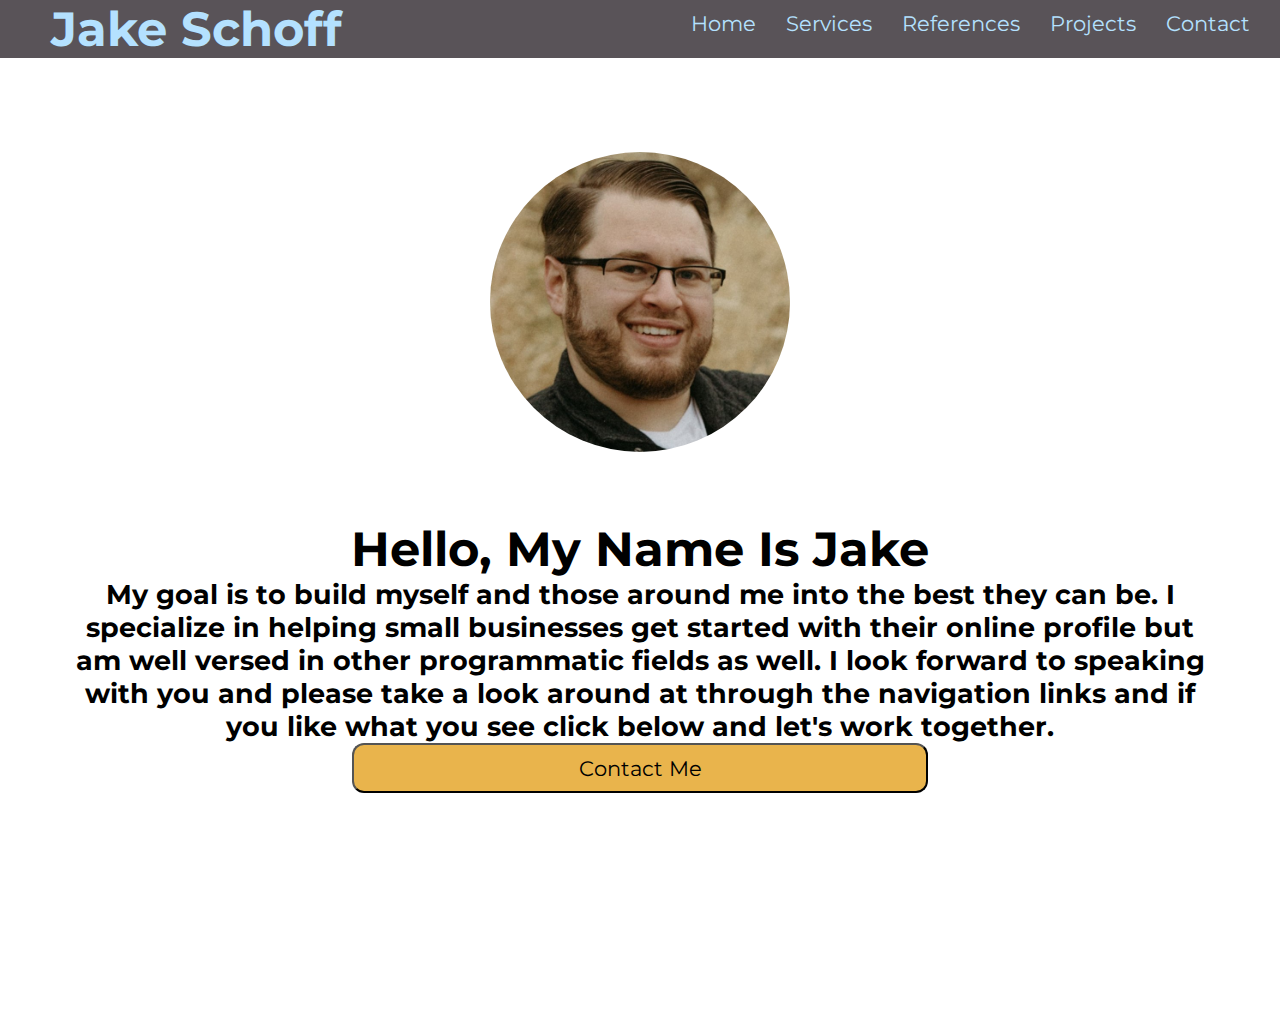
==== commit fb84c836: "Fixed formatting of desktop for home page" ====
--- a/index.html
+++ b/index.html
@@ -42,11 +42,12 @@
         </div>
         <div id="homeArea_text">
             <h1>Hello, My Name Is Jake</h1>
+            <h2>My goal is to build myself and those around me into the best they can be. I specialize in helping small businesses get started with their online profile but am well versed in other programmatic fields as well.
+                I look forward to speaking with you and please take a look around at through the navigation links and if you like what you see click below and let's work together.
+            </h2>
+            <div class="contactButtonArea"><a href="Contact.html"><button id="contactButton">Contact Me</button></a></div>
         </div>
-        <h2>My goal is to build myself and those around me into the best they can be. I specialize in helping small businesses get started with their online profile but am well versed in other programmatic fields as well.
-            I look forward to speaking with you and please take a look around at through the navigation links and if you like what you see click below and let's work together.
-        </h2>
-        <a href="Contact.html"><button>Contact Me</button></a>
+        
     </div>
     
 </body>
--- a/Portfolio.css
+++ b/Portfolio.css
@@ -21,6 +21,9 @@
 }
 #compeltedScreenshot{
     background-color: white;
+}
+#contactButton{
+    width: 50%;
 }
 @media only screen and (max-width: 800px) {
     *{
@@ -365,9 +368,10 @@
         
     }
     #homeArea_text{
-        display:flex;
-        justify-content: center;
-        align-items: center;
+        display:block;
+        text-align: center;
+        margin-left:5%;
+        margin-right:5%;
     }
     #servicesHeader, #aboutMeArea, #aboutMeText, #educationArea, #contactAreaHeader{
         text-align: center;
